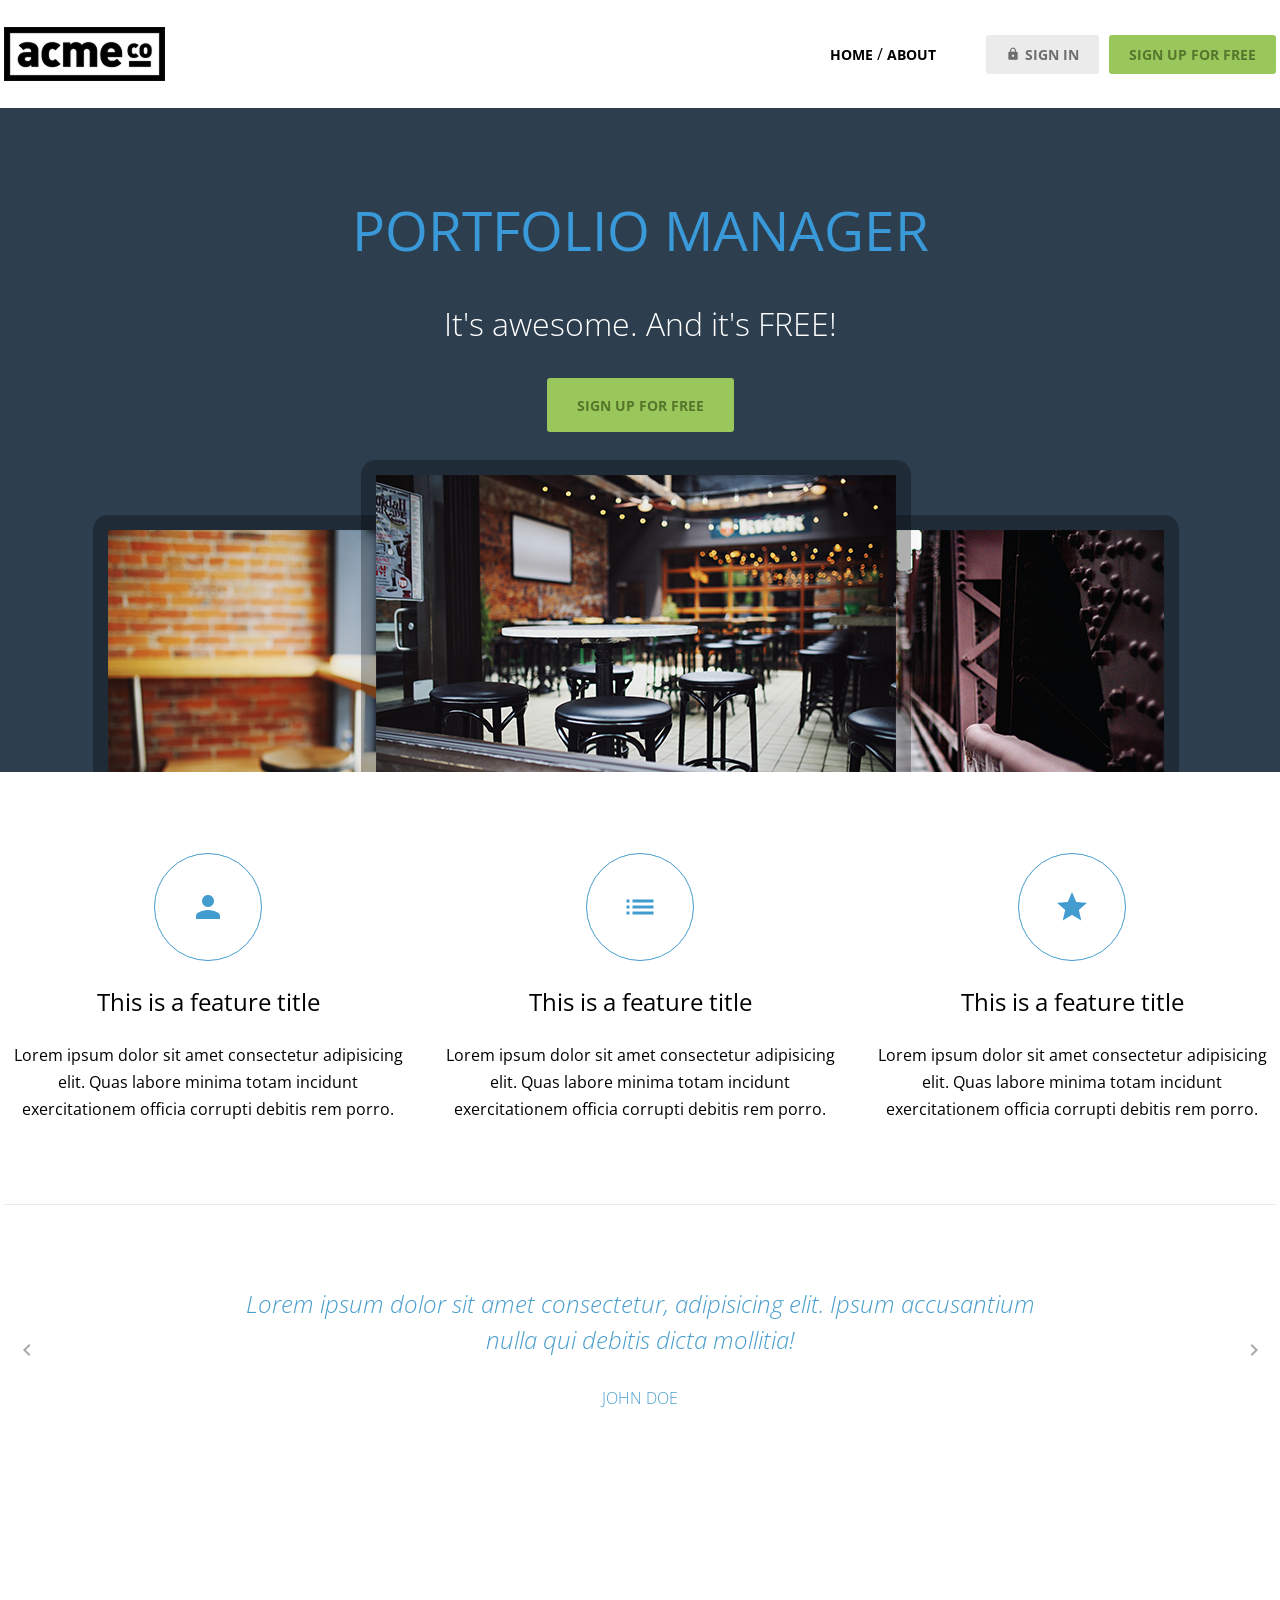
==== index.html @ c5389953 "0" ====
<!doctype html>
<html lang="en">
  <head>
    <meta charset="UTF-8" />
    <meta name="viewport" content="width=device-width, initial-scale=1.0" />
    <title>ACME</title>
    <link rel="preconnect" href="https://fonts.googleapis.com" />
    <link rel="preconnect" href="https://fonts.gstatic.com" crossorigin />
    <link
      href="https://fonts.googleapis.com/css2?family=Open+Sans:ital,wght@0,300..800;1,300..800&display=swap"
      rel="stylesheet"
    />
    <link
      href="https://fonts.googleapis.com/icon?family=Material+Icons"
      rel="stylesheet"
    />
    <link rel="stylesheet" href="css/common.css" />
    <link rel="stylesheet" href="css/index.css" />
  </head>

  <body>
    <header>
      <div class="container d-flex justify-content-between align-items-center">
        <h1 class="logo">
          <a href="index.html">
            <img src="images/logo.png" alt="acme logo" />
            <span class="hidden">ACME</span>
          </a>
        </h1>
        <nav>
          <ul class="d-flex align-items-center">
            <li>
              <a href="" class="text-nav">home</a>
              /
              <a href="" class="text-nav">about</a>
            </li>
            <li>
              <a href="#" class="btn btn-secondary"
                ><span class="material-icons">lock</span>sign in</a
              >
            </li>
            <li>
              <a href="#" class="btn btn-primary">sign up for free</a>
            </li>
          </ul>
        </nav>
      </div>
    </header>
    <main>
      <section class="hero inner-top-pd">
        <div class="container d-flex flex-column align-items-center g-1">
          <h2 class="text-heading-xl">Portfolio Manager</h2>
          <h3 class="text-body-l">It's awesome. And it's FREE!</h3>
          <a href="#" class="btn btn-primary big">sign up for free</a>
          <img src="images/hero_image.png" alt="" />
        </div>
      </section>
      <section class="features container inner-pd">
        <h2 class="hidden">Features</h2>
        <ul class="d-flex justify-content-between">
          <li>
            <div class="icon">
              <span class="material-icons">person</span>
            </div>
            <h3 class="text-heading-s">This is a feature title</h3>
            <p>
              Lorem ipsum dolor sit amet consectetur adipisicing elit. Quas
              labore minima totam incidunt exercitationem officia corrupti
              debitis rem porro.
            </p>
          </li>
          <li>
            <div class="icon">
              <span class="material-icons">list</span>
            </div>
            <h3 class="text-heading-s">This is a feature title</h3>
            <p>
              Lorem ipsum dolor sit amet consectetur adipisicing elit. Quas
              labore minima totam incidunt exercitationem officia corrupti
              debitis rem porro.
            </p>
          </li>
          <li>
            <div class="icon">
              <span class="material-icons">star</span>
            </div>
            <h3 class="text-heading-s">This is a feature title</h3>
            <p>
              Lorem ipsum dolor sit amet consectetur adipisicing elit. Quas
              labore minima totam incidunt exercitationem officia corrupti
              debitis rem porro.
            </p>
          </li>
        </ul>
      </section>
      <hr class="container" />
      <section class="testimonial slidewrapper container inner-pd">
        <h2 class="hidden">testimonial</h2>
        <ul class="slidecontainer">
          <li>
            <blockquote>
              <p>
                Lorem ipsum dolor sit amet consectetur, adipisicing elit. Ipsum
                accusantium nulla qui debitis dicta mollitia!
              </p>
            </blockquote>
            <small>john doe</small>
          </li>
          <li>
            <blockquote>
              <p>
                Lorem ipsum dolor sit amet consectetur, adipisicing elit. Ipsum
                accusantium nulla qui debitis dicta mollitia!
              </p>
            </blockquote>
            <small>jane</small>
          </li>
          <li>
            <blockquote>
              <p>
                Lorem ipsum dolor sit amet consectetur, adipisicing elit. Ipsum
                accusantium nulla qui debitis dicta mollitia!
              </p>
            </blockquote>
            <small>tomas</small>
          </li>
        </ul>
        <button type="button" class="button prev">
          <span class="material-icons">chevron_left</span>
        </button>
        <button type="button" class="button next">
          <span class="material-icons">chevron_right</span>
        </button>
      </section>
      <section class="cta inner-pd"></section>
    </main>
    <footer class="inner-pd"></footer>
  </body>
</html>
---- css/common.css ----
@import url("normalize.css");
@import url("reset.css");
@import url("flex-utility.css");

:root {
  /* Layout */
  --base-unit: 27px;
  --base-font: 16px;

  /* Color styles */
  --black: rgba(44, 44, 44, 1);
  --light--gray: rgba(168, 168, 168, 1);
  --medium--gray: rgba(110, 110, 110, 1);
  --super--light--gray: rgba(235, 235, 235, 1);
  --primary: rgba(154, 199, 91, 1);
  --secondary: rgba(85, 118, 44, 1);
  --white: rgba(255, 255, 255, 1);
  --hero: rgba(45, 62, 79, 1);
  --hero--title: rgba(58, 153, 216, 1);
  --medium-blue: rgba(67, 156, 207, 1);
  --light-blue: rgba(72, 157, 205, 1);
  --c-t-a: rgba(41, 44, 46, 1);

  /* Text-size styles */
  --heading--x-l: calc(var(--base-font) * 3.4375);
  --body--l: calc(var(--base-font) * 2);
  --heading--s: calc(var(--base-font) * 1.5);
  --body--m: var(--base-font);
  --nav--item: calc(var(--base-font) * 0.875);
  --body--m-plus: calc(var(--base-font) * 1.125);
  --link: var(--base-font);
  --button---secondary: calc(var(--base-font) * 0.875);
  --button---primary: calc(var(--base-font) * 0.875);
}

body {
  /* font-family: "Open Sans", sans-serif;
  font-size:var(--base-font);
  line-height:var(--base-unit); */
  font:
    var(--base-font)/var(--base-unit) "Open Sans",
    sans-serif;
}

/* 폰트 위계 */
.text-heading-xl {
  font-size: var(--heading--x-l);
  line-height: calc(var(--base-unit) * 3);
  color: var(--hero--title);
  text-transform: uppercase;
  letter-spacing: 2%;
}

.text-heading-s {
  font-size: var(--heading--s);
  line-height: var(--base-unit);
}

.text-body-l {
  font-size: var(--body--l);
  line-height: calc(var(--base-unit) * 2);
  font-weight: 300;
}

.text-body-m {
  font-size: var(--body--m);
  line-height: var(--base-unit);
}

.text-body-m-plus {
  font-size: var(--body--m-plus);
  line-height: var(--base-unit);
}
.text-nav {
  font-size: var(--nav--item);
  font-weight: bold;
  text-transform: uppercase;
}
/* 링크 버튼 */
.btn {
  height: 39px;
  background: var(--super--light--gray);
  border-radius: 3px;
  padding: 0 20px;
  display: inline-flex;
  color: var(--medium--gray);
  align-items: center;
  font-size: calc(var(--base-font) * 0.875);
  font-weight: bold;
  gap: 5px;
  text-transform: uppercase;
}
.btn .material-icons {
  font-size: 14px;
}
.btn-primary {
  background: var(--primary);
  color: var(--secondary);
}
.btn.big {
  height: calc(var(--base-unit) * 2);
  padding: 0 30px;
}

/* 폼 요소 */
.hero {
  background: var(--hero);
}
form {
  width: 350px;
  display: flex;
  flex-direction: column;
  gap: 10px;
}
form .field {
  height: calc(var(--base-unit) * 2);
  background: var(--white);
  border-radius: 3px;
  padding: 0 20px;
  display: flex;
  align-items: center;
  color: var(--light--gray);
}
form .field input {
  font-style: italic;
  color: var(--black);
}
form .field input::placeholder {
  color: var(--super--light--gray);
}
form button {
  height: calc(var(--base-unit) * 2);
  border-radius: 3px;
  display: flex;
  align-items: center;
  justify-content: center;
  color: var(--white);
  font-size: calc(var(--base-font) * 1.125);
  text-transform: uppercase;
  font-weight: bold;
  border: 1px solid var(--white);
}
/* 레이아웃 */
.container {
  width: 1272px;
  margin: 0 auto;
}
.inner-pd {
  padding: calc(var(--base-unit) * 3) 0;
}
.inner-top-pd {
  padding-top: calc(var(--base-unit) * 3);
}
.hidden {
  position: absolute;
  clip-path: inset(50%);
  width: 1px;
  height: 1px;
  overflow: hidden;
}

hr {
  border: none;
  /* border-top:1px solid var(--super--light--gray); */
  height: 1px;
  background: var(--super--light--gray);
}

/* 헤더 */
body > header {
  background: var(--white);
  padding: var(--base-unit) 0;
  box-shadow: 0 4px 5px rgba(0, 0, 0, 0.1);
}

header nav ul {
  gap: 10px;
}
header nav ul li:first-child {
  margin-right: 40px;
}

/* 슬라이드 */
.slidewrapper {
  position: relative;
  overflow: hidden;
}
.slidecontainer {
  width: 300%; /* js 부모 너비파악, 슬라이드 개수 파악, 너비 계산 지정할 예정 */
  display: flex;
  transition: 0.3s ease-out;
}
.slidecontainer li {
  width: 100%;
  display: flex;
  flex-direction: column;
  align-items: center;
  gap: var(--base-unit);
}
.slidewrapper button {
  width: 45px;
  height: 45px;
  display: flex;
  justify-content: center;
  align-items: center;
  color: var(--light--gray);
  cursor: pointer;
  position: absolute;
  top: 50%;
  transform: translateY(-50%);
}
.slidewrapper button.prev {
  left: 0;
}
.slidewrapper button.next {
  right: 0;
}
---- css/index.css ----
.hero h3 {
  color: var(--white);
}

.features ul {
  gap: 24px;
  text-align: center;
}
.features ul li {
  display: flex;
  flex-direction: column;
  gap: var(--base-unit);
  align-items: center;
}
.features .icon {
  width: calc(var(--base-unit) * 4);
  height: calc(var(--base-unit) * 4);
  display: flex;
  justify-content: center;
  align-items: center;
  border: 1px solid var(--medium-blue);
  border-radius: 50%;
  box-sizing: border-box;
  color: var(--medium-blue);
}
.features .icon span {
  font-size: 36px;
}
.testimonial li {
  font-weight: 300;
  color: var(--light-blue);
  text-align: center;
}
.testimonial blockquote {
  width: 840px;
  font-style: italic;
  font-size: 24px;
  line-height: 36px;
}
.testimonial small {
  font-weight: 300;
  text-transform: uppercase;
}
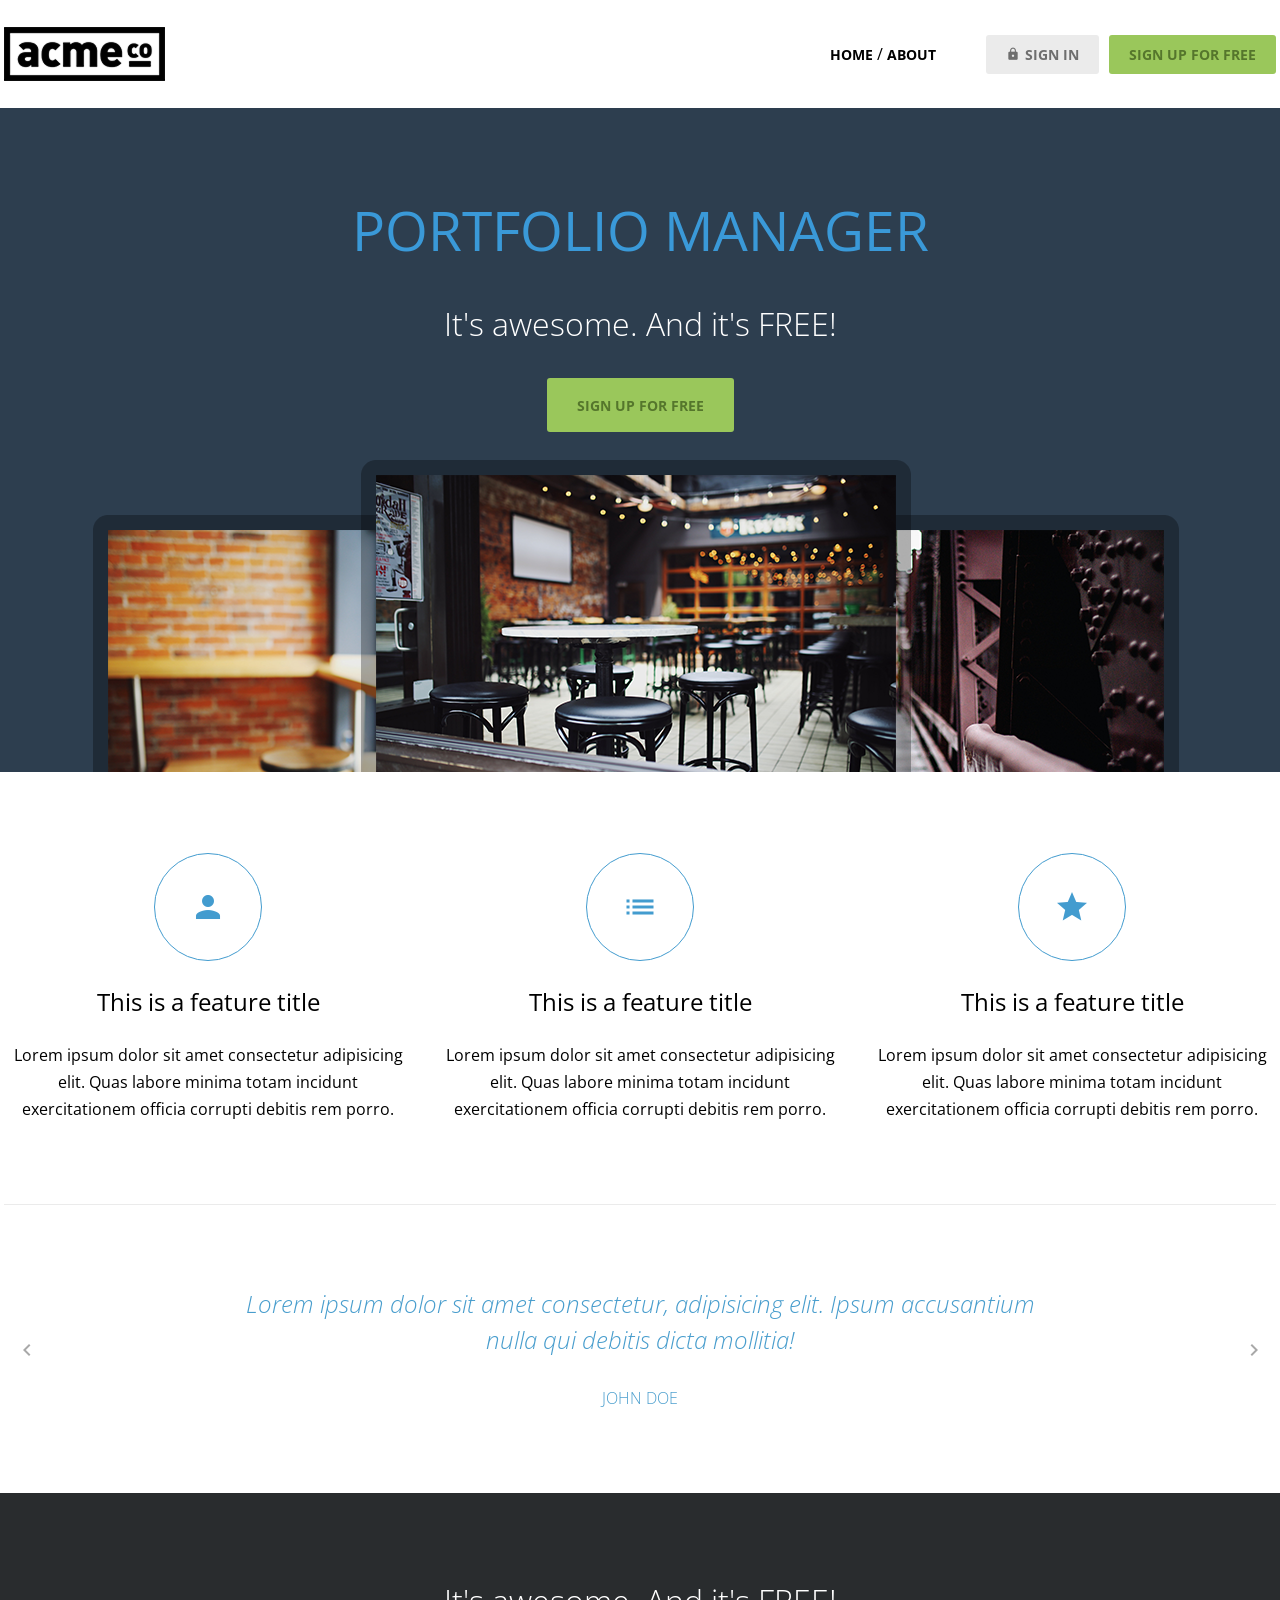
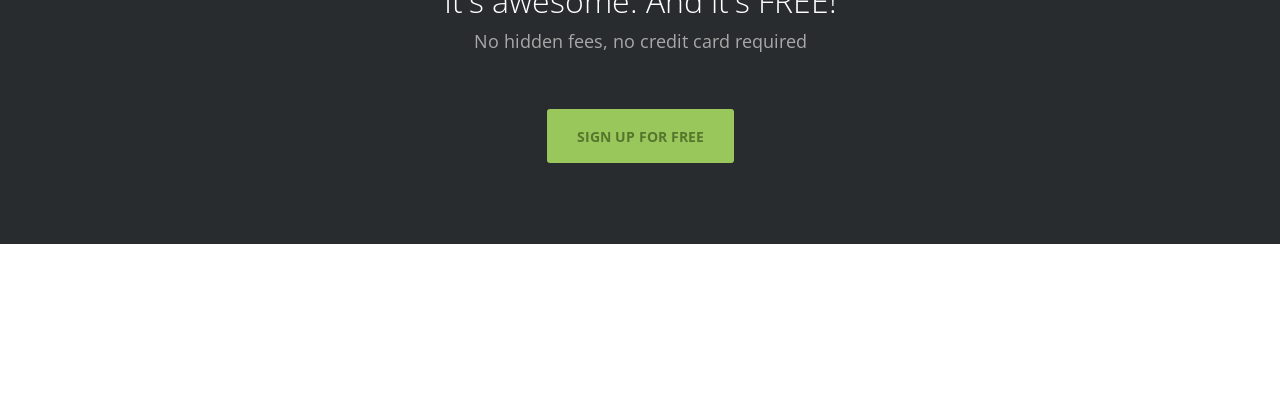
==== commit 8c691608: "feat: CTA html/css add" ====
--- a/index.html
+++ b/index.html
@@ -10,10 +10,7 @@
       href="https://fonts.googleapis.com/css2?family=Open+Sans:ital,wght@0,300..800;1,300..800&display=swap"
       rel="stylesheet"
     />
-    <link
-      href="https://fonts.googleapis.com/icon?family=Material+Icons"
-      rel="stylesheet"
-    />
+    <link href="https://fonts.googleapis.com/icon?family=Material+Icons" rel="stylesheet" />
     <link rel="stylesheet" href="css/common.css" />
     <link rel="stylesheet" href="css/index.css" />
   </head>
@@ -64,9 +61,8 @@
             </div>
             <h3 class="text-heading-s">This is a feature title</h3>
             <p>
-              Lorem ipsum dolor sit amet consectetur adipisicing elit. Quas
-              labore minima totam incidunt exercitationem officia corrupti
-              debitis rem porro.
+              Lorem ipsum dolor sit amet consectetur adipisicing elit. Quas labore minima totam
+              incidunt exercitationem officia corrupti debitis rem porro.
             </p>
           </li>
           <li>
@@ -75,9 +71,8 @@
             </div>
             <h3 class="text-heading-s">This is a feature title</h3>
             <p>
-              Lorem ipsum dolor sit amet consectetur adipisicing elit. Quas
-              labore minima totam incidunt exercitationem officia corrupti
-              debitis rem porro.
+              Lorem ipsum dolor sit amet consectetur adipisicing elit. Quas labore minima totam
+              incidunt exercitationem officia corrupti debitis rem porro.
             </p>
           </li>
           <li>
@@ -86,9 +81,8 @@
             </div>
             <h3 class="text-heading-s">This is a feature title</h3>
             <p>
-              Lorem ipsum dolor sit amet consectetur adipisicing elit. Quas
-              labore minima totam incidunt exercitationem officia corrupti
-              debitis rem porro.
+              Lorem ipsum dolor sit amet consectetur adipisicing elit. Quas labore minima totam
+              incidunt exercitationem officia corrupti debitis rem porro.
             </p>
           </li>
         </ul>
@@ -100,8 +94,8 @@
           <li>
             <blockquote>
               <p>
-                Lorem ipsum dolor sit amet consectetur, adipisicing elit. Ipsum
-                accusantium nulla qui debitis dicta mollitia!
+                Lorem ipsum dolor sit amet consectetur, adipisicing elit. Ipsum accusantium nulla
+                qui debitis dicta mollitia!
               </p>
             </blockquote>
             <small>john doe</small>
@@ -109,8 +103,8 @@
           <li>
             <blockquote>
               <p>
-                Lorem ipsum dolor sit amet consectetur, adipisicing elit. Ipsum
-                accusantium nulla qui debitis dicta mollitia!
+                Lorem ipsum dolor sit amet consectetur, adipisicing elit. Ipsum accusantium nulla
+                qui debitis dicta mollitia!
               </p>
             </blockquote>
             <small>jane</small>
@@ -118,8 +112,8 @@
           <li>
             <blockquote>
               <p>
-                Lorem ipsum dolor sit amet consectetur, adipisicing elit. Ipsum
-                accusantium nulla qui debitis dicta mollitia!
+                Lorem ipsum dolor sit amet consectetur, adipisicing elit. Ipsum accusantium nulla
+                qui debitis dicta mollitia!
               </p>
             </blockquote>
             <small>tomas</small>
@@ -132,7 +126,13 @@
           <span class="material-icons">chevron_right</span>
         </button>
       </section>
-      <section class="cta inner-pd"></section>
+      <section class="cta inner-pd d-flex flex-column align-items-center g-2">
+        <div class="content">
+          <h3 class="text-body-l">It's awesome. And it's FREE!</h3>
+          <p class="text-body-m-plus">No hidden fees, no credit card required</p>
+        </div>
+        <a href="#" class="btn btn-primary big">sign up for free</a>
+      </section>
     </main>
     <footer class="inner-pd"></footer>
   </body>
--- a/css/common.css
+++ b/css/common.css
@@ -60,6 +60,7 @@
   font-size: var(--body--l);
   line-height: calc(var(--base-unit) * 2);
   font-weight: 300;
+  text-align: center;
 }
 
 .text-body-m {
@@ -70,6 +71,8 @@
 .text-body-m-plus {
   font-size: var(--body--m-plus);
   line-height: var(--base-unit);
+  text-align: center;
+  color: var(--light--gray);
 }
 .text-nav {
   font-size: var(--nav--item);
@@ -215,3 +218,11 @@
 .slidewrapper button.next {
   right: 0;
 }
+
+/* CTA */
+.cta {
+  background: var(--c-t-a);
+}
+.cta h3 {
+  color: var(--white);
+}
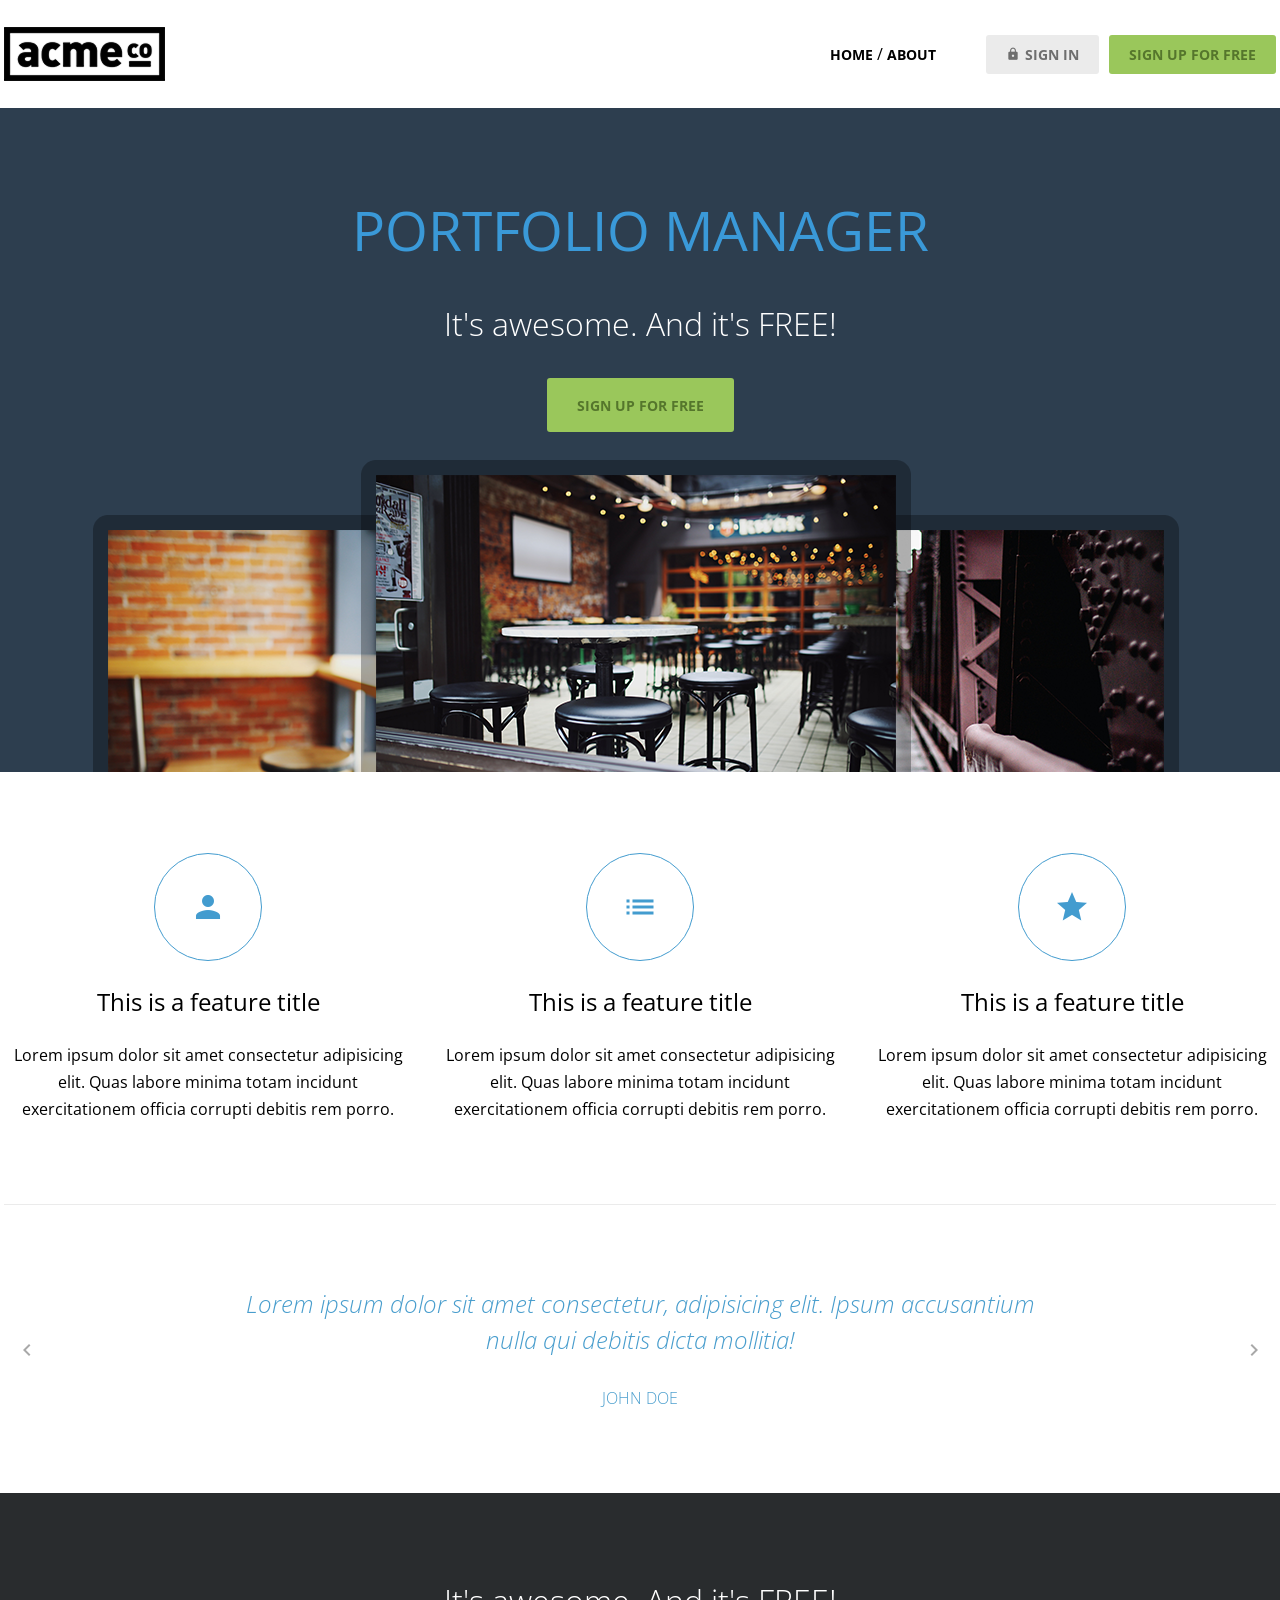
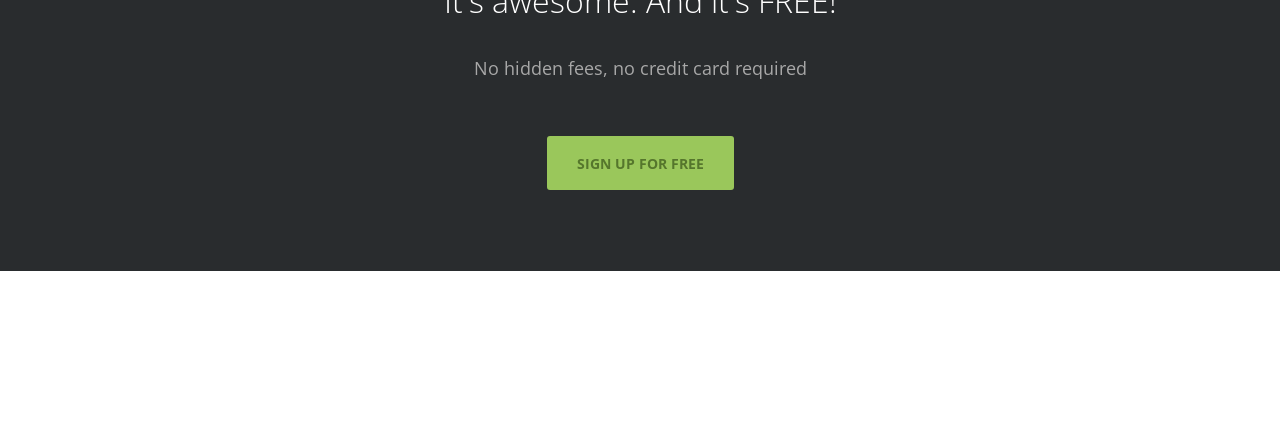
==== commit d4e58d8e: "style: cta gap 추가" ====
--- a/index.html
+++ b/index.html
@@ -127,7 +127,7 @@
         </button>
       </section>
       <section class="cta inner-pd d-flex flex-column align-items-center g-2">
-        <div class="content">
+        <div class="content d-flex flex-column g-1">
           <h3 class="text-body-l">It's awesome. And it's FREE!</h3>
           <p class="text-body-m-plus">No hidden fees, no credit card required</p>
         </div>
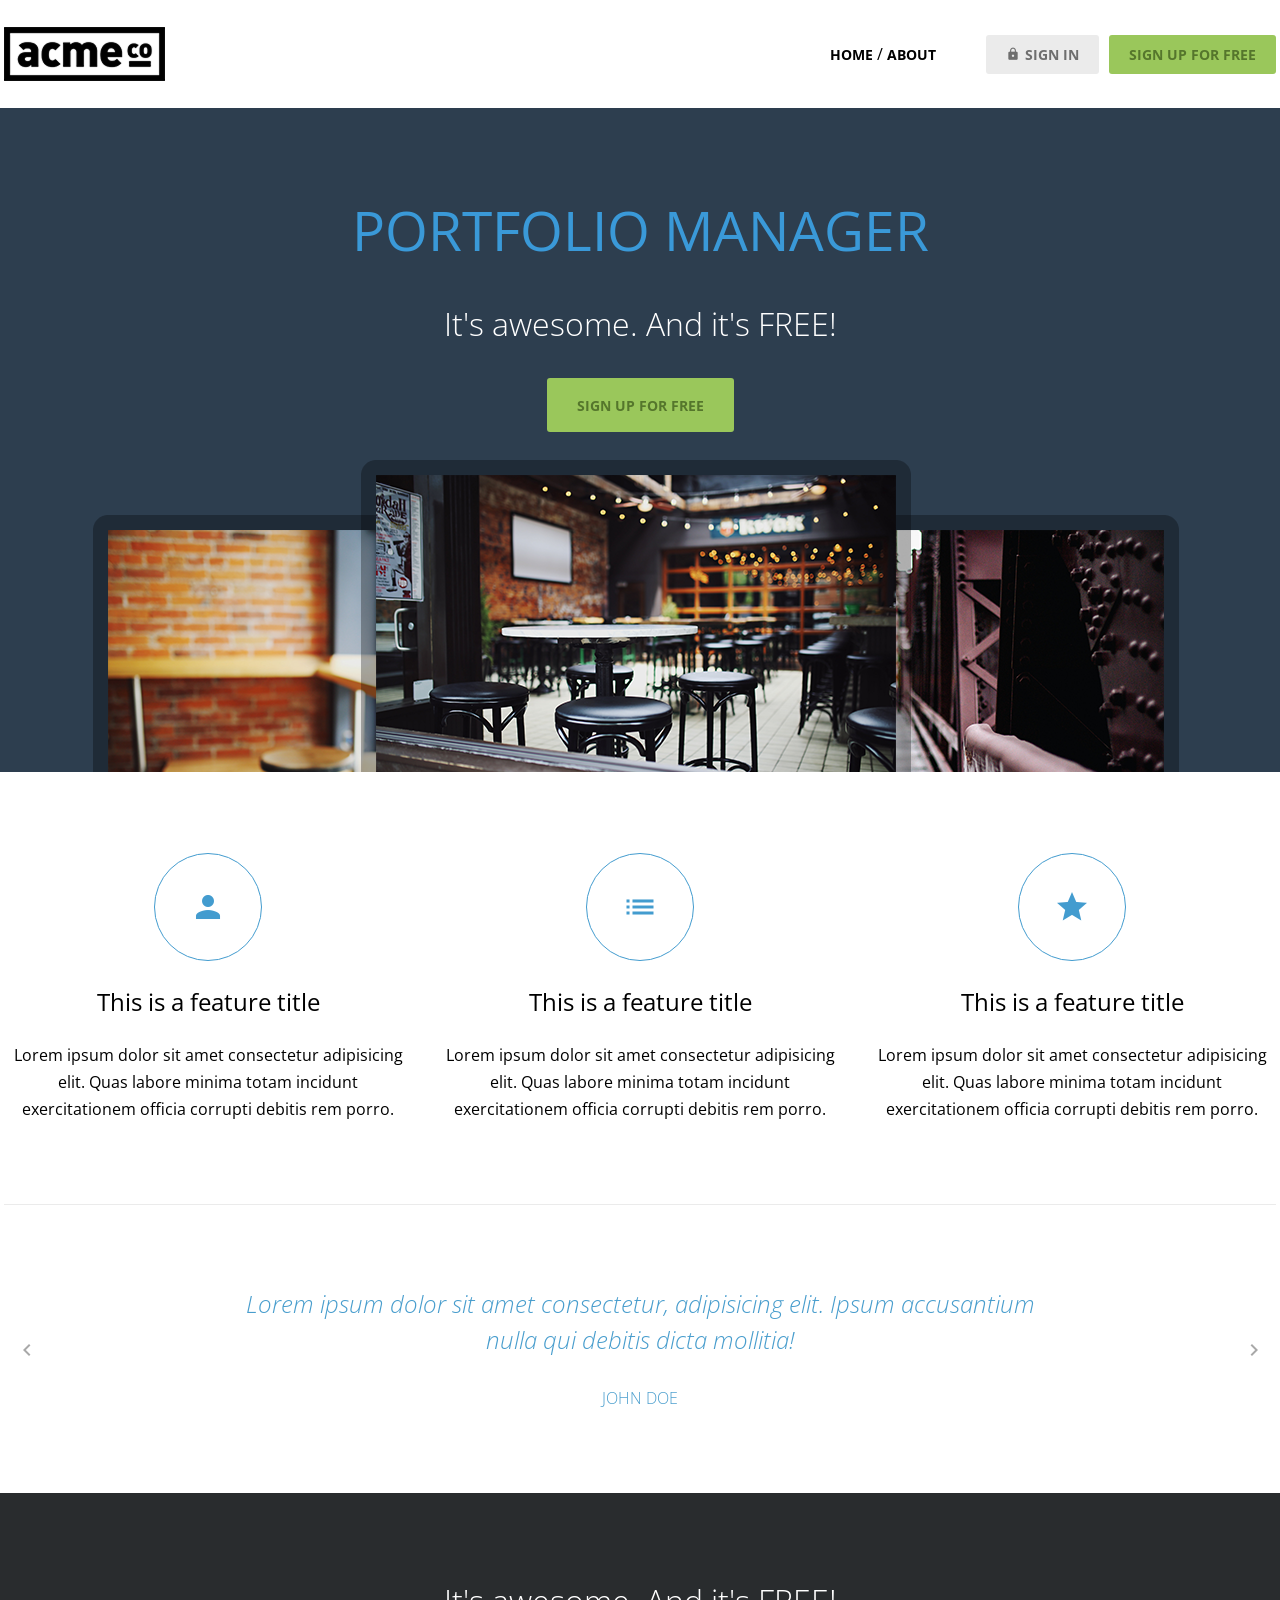
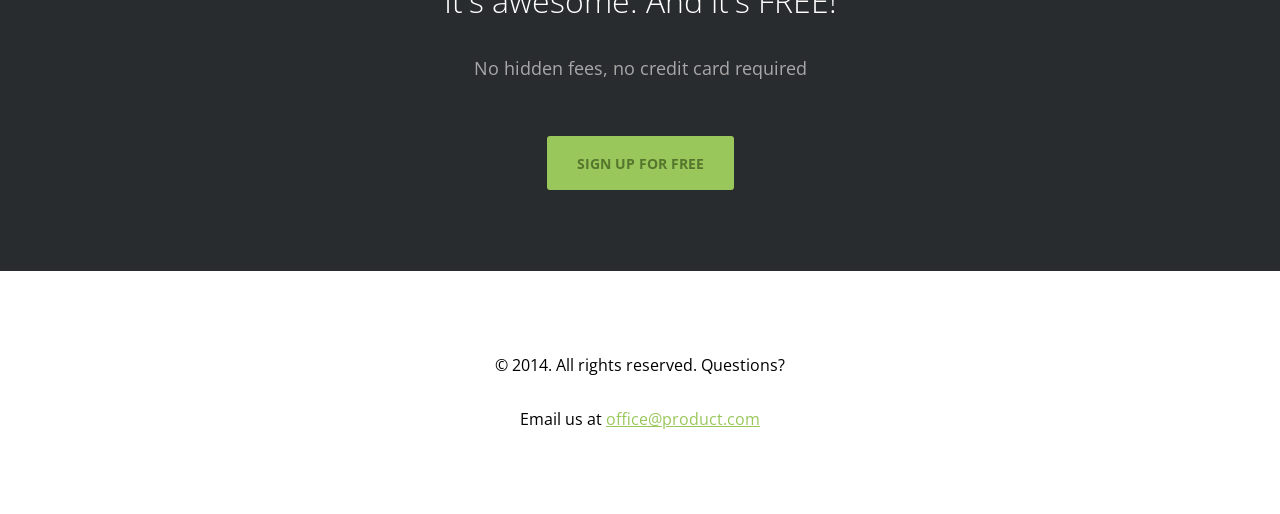
==== commit a158daec: "feat:footer HTML/CSS add" ====
--- a/index.html
+++ b/index.html
@@ -134,6 +134,9 @@
         <a href="#" class="btn btn-primary big">sign up for free</a>
       </section>
     </main>
-    <footer class="inner-pd"></footer>
+    <footer class="inner-pd d-flex flex-column align-items-center g-1">
+      <p>&copy; 2014. All rights reserved. Questions?</p>
+      <p>Email us at <a href="#" class="text-link">office@product.com</a></p>
+    </footer>
   </body>
 </html>
--- a/css/common.css
+++ b/css/common.css
@@ -169,6 +169,11 @@
   background: var(--super--light--gray);
 }
 
+.text-link {
+  text-decoration: underline;
+  color: var(--primary);
+}
+
 /* 헤더 */
 body > header {
   background: var(--white);
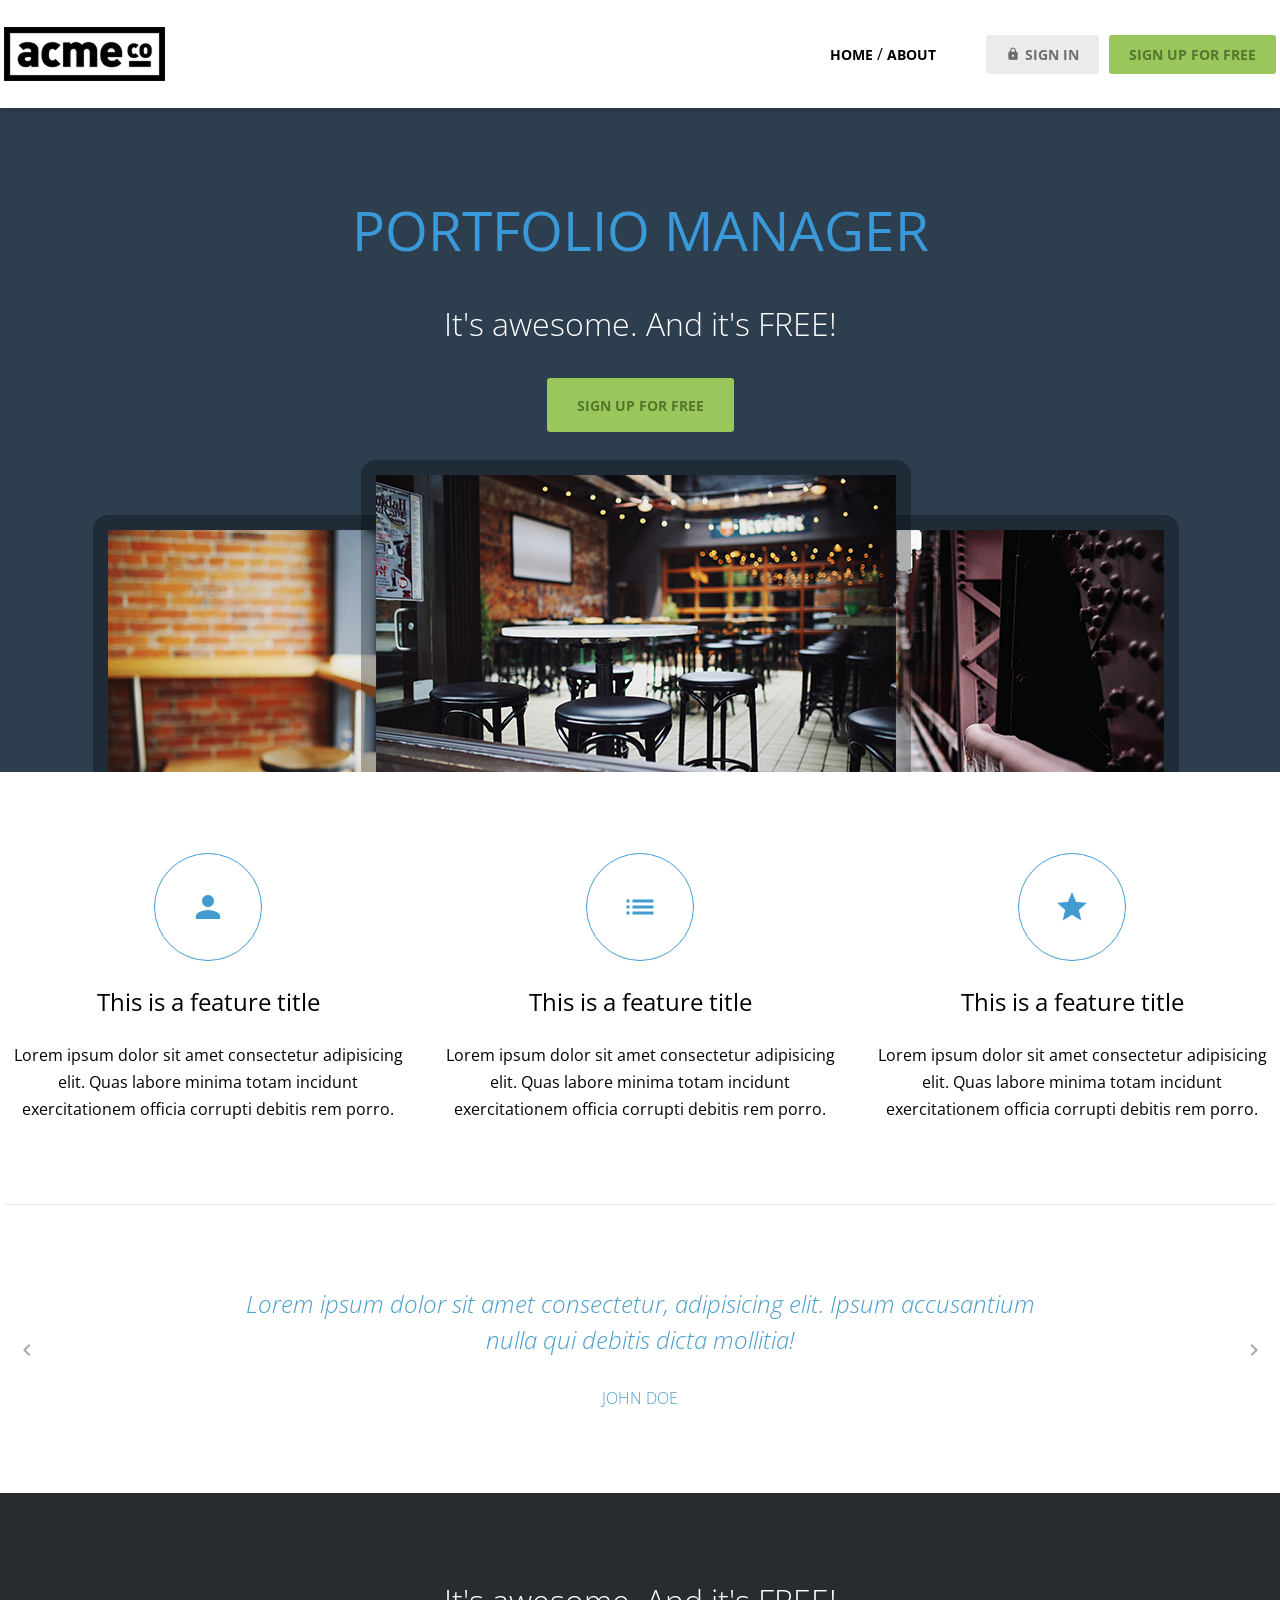
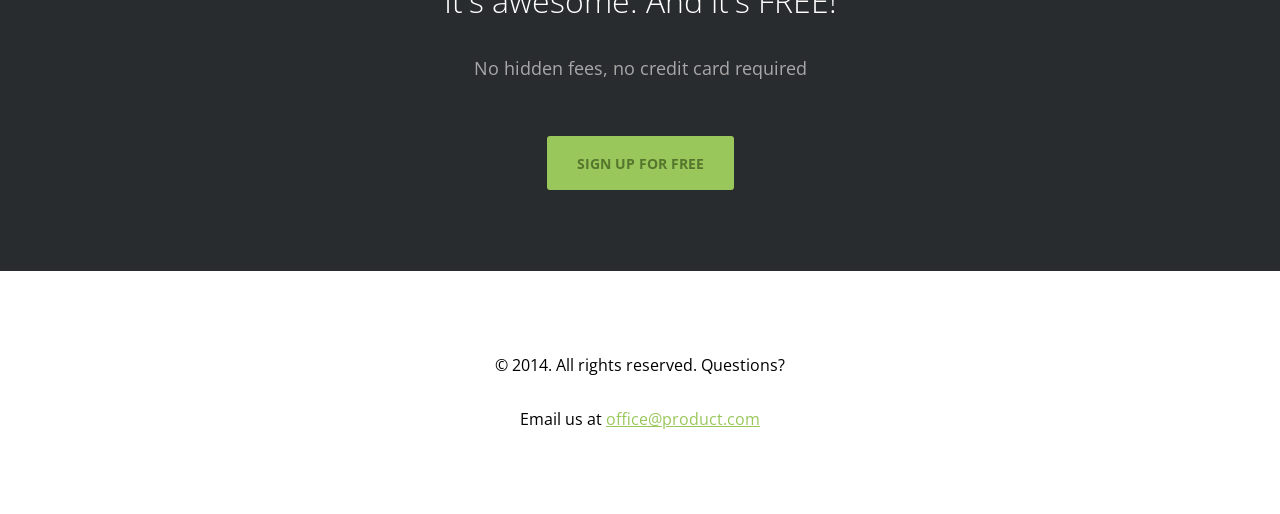
==== commit 244f0669: "feat:변수생성, 슬라이드 배치" ====
--- a/index.html
+++ b/index.html
@@ -27,17 +27,17 @@
         <nav>
           <ul class="d-flex align-items-center">
             <li>
-              <a href="" class="text-nav">home</a>
+              <a href="index.html" class="text-nav">home</a>
               /
-              <a href="" class="text-nav">about</a>
+              <a href="about.html" class="text-nav">about</a>
             </li>
             <li>
-              <a href="#" class="btn btn-secondary"
+              <a href="signin.html" class="btn btn-secondary"
                 ><span class="material-icons">lock</span>sign in</a
               >
             </li>
             <li>
-              <a href="#" class="btn btn-primary">sign up for free</a>
+              <a href="signup.html" class="btn btn-primary">sign up for free</a>
             </li>
           </ul>
         </nav>
@@ -138,5 +138,6 @@
       <p>&copy; 2014. All rights reserved. Questions?</p>
       <p>Email us at <a href="#" class="text-link">office@product.com</a></p>
     </footer>
+    <script src="js/main.js"></script>
   </body>
 </html>
--- a/css/common.css
+++ b/css/common.css
@@ -124,9 +124,17 @@
   align-items: center;
   color: var(--light--gray);
 }
+form .field label {
+  display: flex;
+}
 form .field input {
   font-style: italic;
   color: var(--black);
+  width: 100%;
+  outline: none;
+}
+form .field:focus-within {
+  box-shadow: inset 0 0 5px rgba(72, 0, 255, 0.7);
 }
 form .field input::placeholder {
   color: var(--super--light--gray);
@@ -173,12 +181,22 @@
   text-decoration: underline;
   color: var(--primary);
 }
+section .header {
+  margin-bottom: calc(var(--base-unit) * 2);
+}
 
 /* 헤더 */
 body > header {
   background: var(--white);
   padding: var(--base-unit) 0;
   box-shadow: 0 4px 5px rgba(0, 0, 0, 0.1);
+  position: sticky;
+  top: 0;
+  transition: 0.3s ease-out;
+}
+
+body > header.fixed {
+  padding: calc(var(--base-unit) / 2) 0;
 }
 
 header nav ul {
@@ -204,6 +222,10 @@
   flex-direction: column;
   align-items: center;
   gap: var(--base-unit);
+}
+.slidecontainer li > p {
+  width: 700px;
+  text-align: center;
 }
 .slidewrapper button {
   width: 45px;
